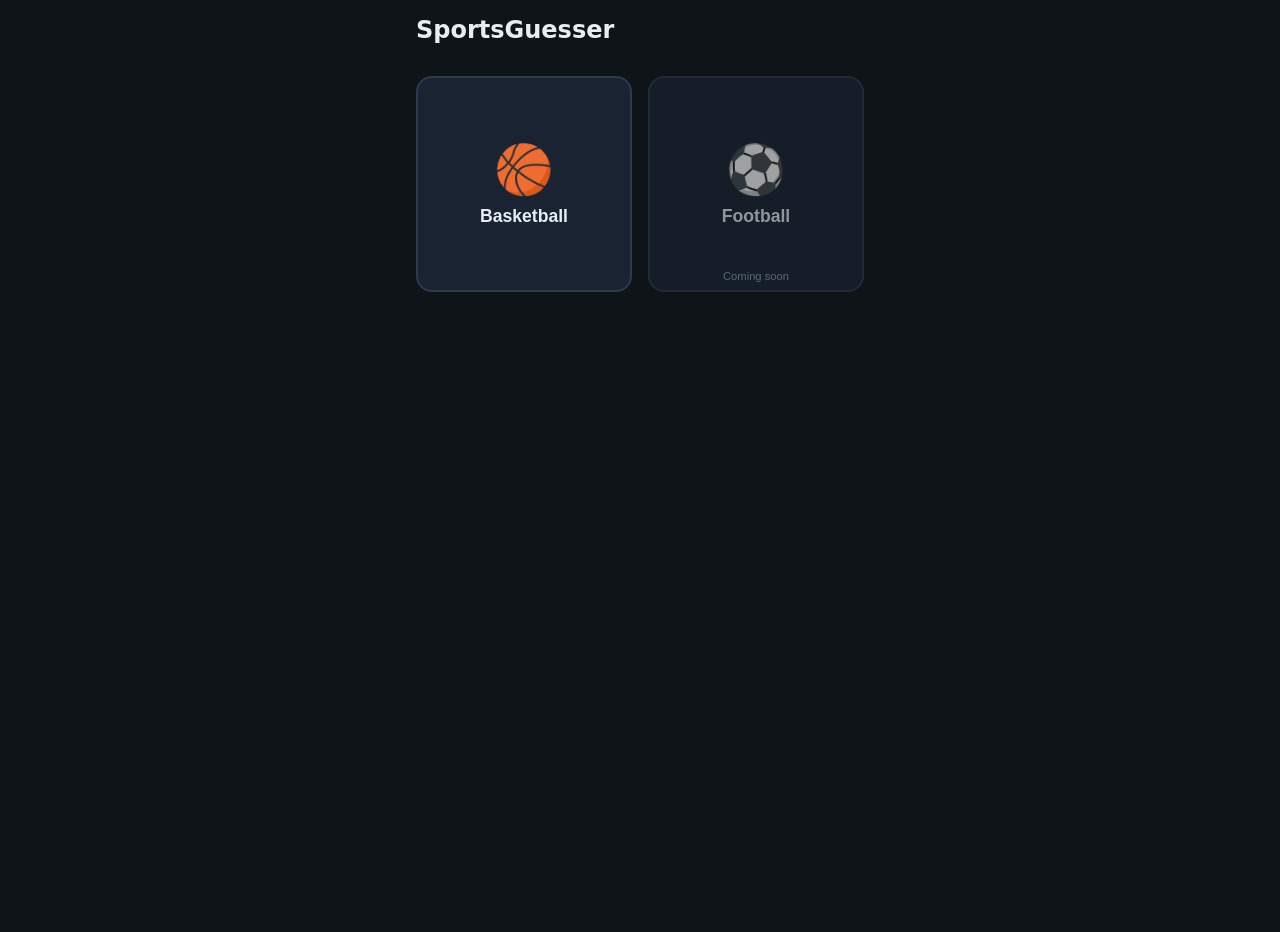
==== SportsGuesser/web/index.html @ 432049e6 "Add HarmanGames hub, SportsGuesser, update Trackzy for monorepo Made-with: Cursor" ====
<!DOCTYPE html>
<html lang="en">
<head>
  <meta charset="UTF-8">
  <meta name="viewport" content="width=device-width, initial-scale=1">
  <title>SportsGuesser</title>
  <link rel="stylesheet" href="css/style.css">
</head>
<body>
  <div id="app">
    <!-- Home: sport selection -->
    <section id="screen-home" class="screen active">
      <header class="header">
        <h1>SportsGuesser</h1>
      </header>
      <div class="sport-grid">
        <button type="button" class="sport-card" data-sport="basketball">
          <span class="sport-icon">🏀</span>
          <span class="sport-name">Basketball</span>
        </button>
        <button type="button" class="sport-card disabled" data-sport="football" disabled>
          <span class="sport-icon">⚽</span>
          <span class="sport-name">Football</span>
          <span class="sport-badge">Coming soon</span>
        </button>
      </div>
    </section>

    <!-- Basketball: game selection -->
    <section id="screen-basketball" class="screen">
      <header class="header">
        <button type="button" class="back-btn" data-back="home" aria-label="Back">←</button>
        <h1>Basketball</h1>
      </header>
      <div class="game-list">
        <button type="button" class="game-card" data-game="dart">
          <span class="game-name">Dart</span>
          <span class="game-desc">Guess players’ 30+ point games. First to zero from 501 wins.</span>
        </button>
      </div>
    </section>

    <!-- Dart game -->
    <section id="screen-dart" class="screen">
      <header class="header">
        <button type="button" class="back-btn" data-back="basketball" aria-label="Back">←</button>
        <h1>Dart</h1>
      </header>
      <div class="dart-board">
        <div class="scores">
          <div class="player-score" data-player="1">
            <span class="player-label">Player 1</span>
            <span class="score-value" id="score-p1">501</span>
          </div>
          <div class="player-score" data-player="2">
            <span class="player-label">Player 2</span>
            <span class="score-value" id="score-p2">501</span>
          </div>
        </div>
        <p class="turn-indicator" id="turn-indicator">Player 1’s turn</p>
        <div class="guess-area-wrapper">
          <div class="guess-area">
            <input type="text" id="dart-guess" class="guess-input" placeholder="Type to search players…" autocomplete="off" aria-autocomplete="list" aria-expanded="false" aria-controls="dart-suggestions">
            <button type="button" id="dart-submit" class="guess-btn">Submit</button>
          </div>
          <ul id="dart-suggestions" class="dart-suggestions" role="listbox" aria-label="Matching players"></ul>
        </div>
        <div class="dart-feedback" id="dart-feedback" aria-live="polite"></div>
        <p class="dart-rules">Valid guess: player’s 30+ games ≤ 180 and ≤ your current score. First to 0 wins.</p>
      </div>
    </section>
  </div>
  <script src="js/main.js"></script>
</body>
</html>
---- SportsGuesser/web/css/style.css ----
/* SportsGuesser – clean game UI */
:root {
  --bg: #0f1419;
  --surface: #1a2332;
  --border: #2d3a4d;
  --text: #e6edf3;
  --muted: #8b9eb0;
  --accent: #58a6ff;
  --accent-dim: #388bfd66;
  --success: #3fb950;
  --error: #f85149;
  --max-width: 480px;
}

* {
  box-sizing: border-box;
}

body {
  margin: 0;
  min-height: 100vh;
  font-family: system-ui, -apple-system, sans-serif;
  background: var(--bg);
  color: var(--text);
}

#app {
  min-height: 100vh;
  max-width: var(--max-width);
  margin: 0 auto;
  padding: 1rem;
}

.screen {
  display: none;
  flex-direction: column;
  min-height: 100vh;
}

.screen.active {
  display: flex;
}

.header {
  display: flex;
  align-items: center;
  gap: 0.75rem;
  margin-bottom: 2rem;
}

.header h1 {
  margin: 0;
  font-size: 1.5rem;
  font-weight: 700;
}

.back-btn {
  background: var(--surface);
  border: 1px solid var(--border);
  color: var(--text);
  width: 2.5rem;
  height: 2.5rem;
  border-radius: 8px;
  font-size: 1.25rem;
  cursor: pointer;
  display: flex;
  align-items: center;
  justify-content: center;
}

.back-btn:hover {
  background: var(--border);
}

/* Home – sport selection */
.sport-grid {
  display: grid;
  grid-template-columns: 1fr 1fr;
  gap: 1rem;
  flex: 1;
  align-content: start;
}

.sport-card {
  aspect-ratio: 1;
  background: var(--surface);
  border: 2px solid var(--border);
  border-radius: 16px;
  display: flex;
  flex-direction: column;
  align-items: center;
  justify-content: center;
  gap: 0.5rem;
  cursor: pointer;
  color: var(--text);
  font-size: 1.1rem;
  font-weight: 600;
  transition: border-color 0.2s, transform 0.1s;
  position: relative;
}

.sport-card:not(.disabled):hover {
  border-color: var(--accent);
  transform: scale(1.02);
}

.sport-card.disabled {
  opacity: 0.6;
  cursor: not-allowed;
}

.sport-icon {
  font-size: 3rem;
}

.sport-badge {
  position: absolute;
  bottom: 0.5rem;
  font-size: 0.7rem;
  font-weight: 400;
  color: var(--muted);
}

/* Basketball – game list */
.game-list {
  display: flex;
  flex-direction: column;
  gap: 1rem;
}

.game-card {
  background: var(--surface);
  border: 2px solid var(--border);
  border-radius: 12px;
  padding: 1.25rem;
  text-align: left;
  cursor: pointer;
  color: var(--text);
  transition: border-color 0.2s;
}

.game-card:hover {
  border-color: var(--accent);
}

.game-name {
  display: block;
  font-size: 1.2rem;
  font-weight: 700;
  margin-bottom: 0.25rem;
}

.game-desc {
  display: block;
  font-size: 0.9rem;
  color: var(--muted);
}

/* Dart game */
.dart-board {
  flex: 1;
  display: flex;
  flex-direction: column;
  gap: 1.5rem;
}

.scores {
  display: grid;
  grid-template-columns: 1fr 1fr;
  gap: 1rem;
}

.player-score {
  background: var(--surface);
  border: 2px solid var(--border);
  border-radius: 12px;
  padding: 1rem;
  text-align: center;
}

.player-score.active {
  border-color: var(--accent);
  box-shadow: 0 0 0 1px var(--accent-dim);
}

.player-label {
  display: block;
  font-size: 0.85rem;
  color: var(--muted);
  margin-bottom: 0.25rem;
}

.score-value {
  font-size: 2rem;
  font-weight: 800;
  font-variant-numeric: tabular-nums;
}

.turn-indicator {
  text-align: center;
  font-weight: 600;
  color: var(--accent);
  margin: 0;
}

.guess-area-wrapper {
  position: relative;
}

.guess-area {
  display: flex;
  gap: 0.5rem;
}

.dart-suggestions {
  position: absolute;
  left: 0;
  right: 0;
  top: 100%;
  margin: 2px 0 0;
  padding: 0;
  list-style: none;
  background: var(--surface);
  border: 2px solid var(--border);
  border-radius: 8px;
  max-height: 220px;
  overflow-y: auto;
  z-index: 10;
  box-shadow: 0 4px 12px rgba(0, 0, 0, 0.3);
}

.dart-suggestions:empty {
  display: none;
}

.dart-suggestions li {
  padding: 0.6rem 1rem;
  cursor: pointer;
  font-size: 0.95rem;
  border-bottom: 1px solid var(--border);
}

.dart-suggestions li:last-child {
  border-bottom: none;
}

.dart-suggestions li:hover,
.dart-suggestions li[aria-selected="true"] {
  background: var(--accent-dim);
}

.guess-input {
  flex: 1;
  background: var(--surface);
  border: 2px solid var(--border);
  border-radius: 8px;
  padding: 0.75rem 1rem;
  font-size: 1rem;
  color: var(--text);
}

.guess-input:focus {
  outline: none;
  border-color: var(--accent);
}

.guess-input::placeholder {
  color: var(--muted);
}

.guess-btn {
  background: var(--accent);
  border: none;
  border-radius: 8px;
  padding: 0.75rem 1.25rem;
  font-size: 1rem;
  font-weight: 600;
  color: var(--bg);
  cursor: pointer;
}

.guess-btn:hover {
  filter: brightness(1.1);
}

.guess-btn:active {
  transform: scale(0.98);
}

.dart-feedback {
  min-height: 2.5rem;
  padding: 0.5rem 0;
  font-size: 0.95rem;
}

.dart-feedback.success {
  color: var(--success);
}

.dart-feedback.error {
  color: var(--error);
}

.dart-rules {
  font-size: 0.8rem;
  color: var(--muted);
  margin: 0;
}
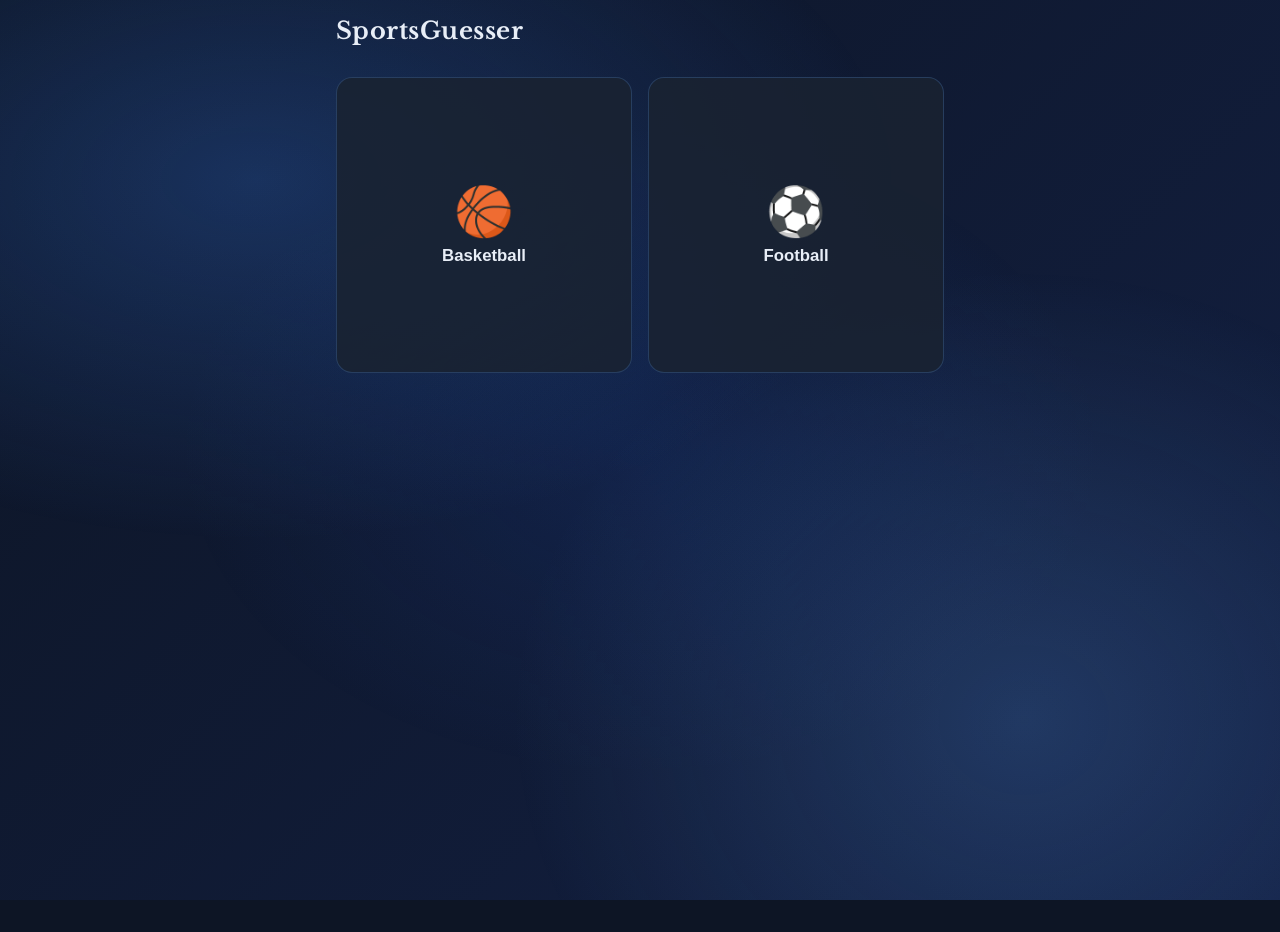
==== commit ac8b4abc: "Add Derbi Challenge: bundled derbies JSON, blueprint, SportsGuesser hub - Pre-built bundled/derbies." ====
--- a/SportsGuesser/web/index.html
+++ b/SportsGuesser/web/index.html
@@ -4,6 +4,9 @@
   <meta charset="UTF-8">
   <meta name="viewport" content="width=device-width, initial-scale=1">
   <title>SportsGuesser</title>
+  <link rel="preconnect" href="https://fonts.googleapis.com">
+  <link rel="preconnect" href="https://fonts.gstatic.com" crossorigin>
+  <link href="https://fonts.googleapis.com/css2?family=DM+Sans:ital,opsz,wght@0,9..40,400;0,9..40,500;0,9..40,600;0,9..40,700&family=Libre+Baskerville:ital,wght@0,400;0,700;1,400&display=swap" rel="stylesheet">
   <link rel="stylesheet" href="css/style.css">
 </head>
 <body>
@@ -18,10 +21,9 @@
           <span class="sport-icon">🏀</span>
           <span class="sport-name">Basketball</span>
         </button>
-        <button type="button" class="sport-card disabled" data-sport="football" disabled>
+        <button type="button" class="sport-card" data-sport="football">
           <span class="sport-icon">⚽</span>
           <span class="sport-name">Football</span>
-          <span class="sport-badge">Coming soon</span>
         </button>
       </div>
     </section>
@@ -37,6 +39,58 @@
           <span class="game-name">Dart</span>
           <span class="game-desc">Guess players’ 30+ point games. First to zero from 501 wins.</span>
         </button>
+      </div>
+    </section>
+
+    <!-- Football: game selection -->
+    <section id="screen-football" class="screen">
+      <header class="header">
+        <button type="button" class="back-btn" data-back="home" aria-label="Back">←</button>
+        <h1>Football</h1>
+      </header>
+      <div class="game-list">
+        <button type="button" class="game-card" data-game="tic-tac-toe">
+          <span class="game-name">Tic tac toe</span>
+          <span class="game-desc">Süper Lig player grid: match row and column clues. One player per cell, no repeats.</span>
+        </button>
+        <button type="button" class="game-card" data-game="derby-challenge">
+          <span class="game-name">Derbi Challenge</span>
+          <span class="game-desc">FB · GS · BJK · TS derbileri: skor, gol, kart ve oyuncu değişikliklerini tahmin et.</span>
+        </button>
+      </div>
+    </section>
+
+    <!-- Tic tac toe (embedded grid game) -->
+    <section id="screen-tic-tac-toe" class="screen screen-embed">
+      <header class="header">
+        <button type="button" class="back-btn" data-back="football" aria-label="Back">←</button>
+        <h1>Tic tac toe</h1>
+      </header>
+      <div class="embed-wrap">
+        <iframe
+          id="football-game-frame"
+          class="game-embed"
+          title="Tic tac toe"
+          loading="lazy"
+          referrerpolicy="same-origin"
+        ></iframe>
+      </div>
+    </section>
+
+    <!-- Derbi Challenge -->
+    <section id="screen-derby-challenge" class="screen screen-embed">
+      <header class="header">
+        <button type="button" class="back-btn" data-back="football" aria-label="Back">←</button>
+        <h1>Derbi Challenge</h1>
+      </header>
+      <div class="embed-wrap">
+        <iframe
+          id="derby-game-frame"
+          class="game-embed"
+          title="Derbi Challenge"
+          loading="lazy"
+          referrerpolicy="same-origin"
+        ></iframe>
       </div>
     </section>
 
--- a/SportsGuesser/web/css/style.css
+++ b/SportsGuesser/web/css/style.css
@@ -1,15 +1,15 @@
-/* SportsGuesser – clean game UI */
+/* SportsGuesser — blue variant of Harman hub background + DM Sans */
 :root {
-  --bg: #0f1419;
-  --surface: #1a2332;
-  --border: #2d3a4d;
-  --text: #e6edf3;
-  --muted: #8b9eb0;
-  --accent: #58a6ff;
-  --accent-dim: #388bfd66;
-  --success: #3fb950;
-  --error: #f85149;
-  --max-width: 480px;
+  --bg: #0d1525;
+  --surface: rgba(26, 35, 50, 0.88);
+  --border: rgba(96, 165, 250, 0.22);
+  --text: #e8eef7;
+  --muted: #94a8c4;
+  --accent: #7cb8ff;
+  --accent-dim: rgba(124, 184, 255, 0.25);
+  --success: #7cb8ff;
+  --error: #f0a8a8;
+  --max-width: min(640px, 100%);
 }
 
 * {
@@ -19,12 +19,52 @@
 body {
   margin: 0;
   min-height: 100vh;
-  font-family: system-ui, -apple-system, sans-serif;
+  font-family: "DM Sans", system-ui, sans-serif;
   background: var(--bg);
   color: var(--text);
+  position: relative;
+  overflow-x: hidden;
+}
+body::before {
+  content: '';
+  position: fixed;
+  inset: 0;
+  z-index: 0;
+  background: linear-gradient(
+    135deg,
+    #0d1525 0%,
+    #132043 25%,
+    #0f1a2e 50%,
+    #1a2d4e 75%,
+    #0d1525 100%
+  );
+  background-size: 400% 400%;
+  animation: sportsguesser-bg-gradient 12s ease-in-out infinite;
+}
+body::after {
+  content: '';
+  position: fixed;
+  inset: 0;
+  z-index: 0;
+  background:
+    radial-gradient(ellipse 100% 80% at 20% 20%, rgba(59, 130, 246, 0.25) 0%, transparent 50%),
+    radial-gradient(ellipse 80% 100% at 80% 80%, rgba(96, 165, 250, 0.2) 0%, transparent 50%),
+    radial-gradient(ellipse 60% 60% at 50% 50%, rgba(37, 99, 235, 0.12) 0%, transparent 60%);
+  animation: sportsguesser-bg-orbs 16s ease-in-out infinite alternate;
+  pointer-events: none;
+}
+@keyframes sportsguesser-bg-gradient {
+  0%, 100% { background-position: 0% 50%; }
+  50% { background-position: 100% 50%; }
+}
+@keyframes sportsguesser-bg-orbs {
+  0% { opacity: 1; transform: scale(1) translate(0, 0) rotate(0deg); }
+  100% { opacity: 1; transform: scale(1.15) translate(2%, 1%) rotate(2deg); }
 }
 
 #app {
+  position: relative;
+  z-index: 1;
   min-height: 100vh;
   max-width: var(--max-width);
   margin: 0 auto;
@@ -52,12 +92,15 @@
   margin: 0;
   font-size: 1.5rem;
   font-weight: 700;
+  font-family: "Libre Baskerville", Georgia, serif;
+  letter-spacing: 0.02em;
 }
 
 .back-btn {
   background: var(--surface);
   border: 1px solid var(--border);
   color: var(--text);
+  font-family: inherit;
   width: 2.5rem;
   height: 2.5rem;
   border-radius: 8px;
@@ -84,29 +127,37 @@
 .sport-card {
   aspect-ratio: 1;
   background: var(--surface);
-  border: 2px solid var(--border);
+  border: 1px solid var(--border);
   border-radius: 16px;
   display: flex;
   flex-direction: column;
   align-items: center;
   justify-content: center;
-  gap: 0.5rem;
-  cursor: pointer;
-  color: var(--text);
-  font-size: 1.1rem;
+  gap: 0.35rem;
+  cursor: pointer;
+  color: var(--text);
+  font-size: 1.05rem;
   font-weight: 600;
-  transition: border-color 0.2s, transform 0.1s;
+  transition: border-color 0.2s, transform 0.1s, box-shadow 0.2s;
   position: relative;
+  text-decoration: none;
 }
 
 .sport-card:not(.disabled):hover {
-  border-color: var(--accent);
+  border-color: rgba(124, 184, 255, 0.45);
   transform: scale(1.02);
+  box-shadow: 0 8px 28px rgba(0, 0, 0, 0.25);
 }
 
 .sport-card.disabled {
   opacity: 0.6;
   cursor: not-allowed;
+}
+
+.sport-sub {
+  font-size: 0.68rem;
+  font-weight: 500;
+  color: var(--muted);
 }
 
 .sport-icon {
@@ -130,17 +181,18 @@
 
 .game-card {
   background: var(--surface);
-  border: 2px solid var(--border);
+  border: 1px solid var(--border);
   border-radius: 12px;
   padding: 1.25rem;
   text-align: left;
   cursor: pointer;
   color: var(--text);
-  transition: border-color 0.2s;
+  transition: border-color 0.2s, box-shadow 0.2s;
 }
 
 .game-card:hover {
-  border-color: var(--accent);
+  border-color: rgba(124, 184, 255, 0.45);
+  box-shadow: 0 6px 20px rgba(0, 0, 0, 0.2);
 }
 
 .game-name {
@@ -154,6 +206,30 @@
   display: block;
   font-size: 0.9rem;
   color: var(--muted);
+}
+
+/* Embedded football game (iframe) */
+.screen-embed {
+  flex: 1;
+  min-height: 0;
+}
+
+.embed-wrap {
+  flex: 1;
+  min-height: min(85vh, 880px);
+  width: 100%;
+  border-radius: 12px;
+  overflow: hidden;
+  border: 1px solid var(--border);
+  background: rgba(13, 21, 37, 0.75);
+}
+
+.game-embed {
+  display: block;
+  width: 100%;
+  height: 100%;
+  min-height: min(85vh, 880px);
+  border: none;
 }
 
 /* Dart game */
@@ -269,18 +345,19 @@
 }
 
 .guess-btn {
-  background: var(--accent);
-  border: none;
+  background: linear-gradient(180deg, rgba(124, 184, 255, 0.28), rgba(124, 184, 255, 0.12));
+  border: 1px solid var(--border);
   border-radius: 8px;
   padding: 0.75rem 1.25rem;
   font-size: 1rem;
   font-weight: 600;
-  color: var(--bg);
-  cursor: pointer;
+  color: var(--text);
+  cursor: pointer;
+  font-family: inherit;
 }
 
 .guess-btn:hover {
-  filter: brightness(1.1);
+  border-color: rgba(124, 184, 255, 0.45);
 }
 
 .guess-btn:active {
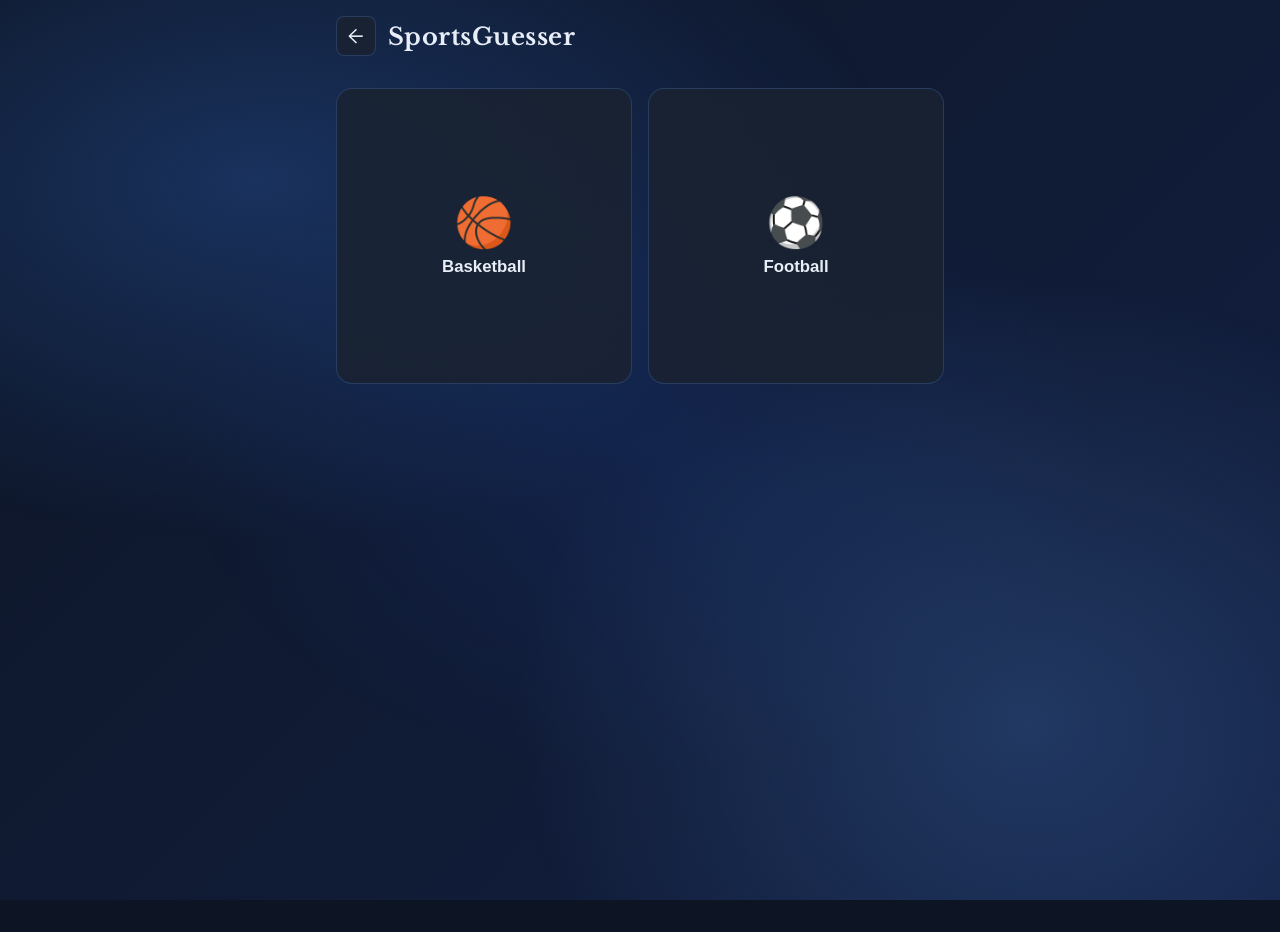
==== commit 048cbc36: "Player Guess: Tamam closes result modal only; SportsGuesser hub link back to Harman home Made-with: " ====
--- a/SportsGuesser/web/index.html
+++ b/SportsGuesser/web/index.html
@@ -14,6 +14,7 @@
     <!-- Home: sport selection -->
     <section id="screen-home" class="screen active">
       <header class="header">
+        <a href="/" class="back-btn" aria-label="Harman Gaming ana sayfa">←</a>
         <h1>SportsGuesser</h1>
       </header>
       <div class="sport-grid">
@@ -50,44 +51,31 @@
       </header>
       <div class="game-list">
         <button type="button" class="game-card" data-game="tic-tac-toe">
-          <span class="game-name">Tic tac toe</span>
+          <span class="game-name">Tic Tac Toe</span>
           <span class="game-desc">Süper Lig player grid: match row and column clues. One player per cell, no repeats.</span>
         </button>
         <button type="button" class="game-card" data-game="derby-challenge">
           <span class="game-name">Derbi Challenge</span>
           <span class="game-desc">FB · GS · BJK · TS derbileri: skor, gol, kart ve oyuncu değişikliklerini tahmin et.</span>
         </button>
+        <button type="button" class="game-card" data-game="player-guess">
+          <span class="game-name">Süper Lig Guess</span>
+          <span class="game-desc">Günde bir oyuncu — 10 tahmin, ipuçları Trackzy gibi (pozisyon, G+A, doğum yılı, …).</span>
+        </button>
       </div>
     </section>
 
-    <!-- Tic tac toe (embedded grid game) -->
+    <!-- Tic Tac Toe (embedded grid game) -->
     <section id="screen-tic-tac-toe" class="screen screen-embed">
       <header class="header">
         <button type="button" class="back-btn" data-back="football" aria-label="Back">←</button>
-        <h1>Tic tac toe</h1>
+        <h1>Tic Tac Toe</h1>
       </header>
       <div class="embed-wrap">
         <iframe
           id="football-game-frame"
           class="game-embed"
-          title="Tic tac toe"
-          loading="lazy"
-          referrerpolicy="same-origin"
-        ></iframe>
-      </div>
-    </section>
-
-    <!-- Derbi Challenge -->
-    <section id="screen-derby-challenge" class="screen screen-embed">
-      <header class="header">
-        <button type="button" class="back-btn" data-back="football" aria-label="Back">←</button>
-        <h1>Derbi Challenge</h1>
-      </header>
-      <div class="embed-wrap">
-        <iframe
-          id="derby-game-frame"
-          class="game-embed"
-          title="Derbi Challenge"
+          title="Tic Tac Toe"
           loading="lazy"
           referrerpolicy="same-origin"
         ></iframe>
--- a/SportsGuesser/web/css/style.css
+++ b/SportsGuesser/web/css/style.css
@@ -115,6 +115,10 @@
   background: var(--border);
 }
 
+a.back-btn {
+  text-decoration: none;
+}
+
 /* Home – sport selection */
 .sport-grid {
   display: grid;
